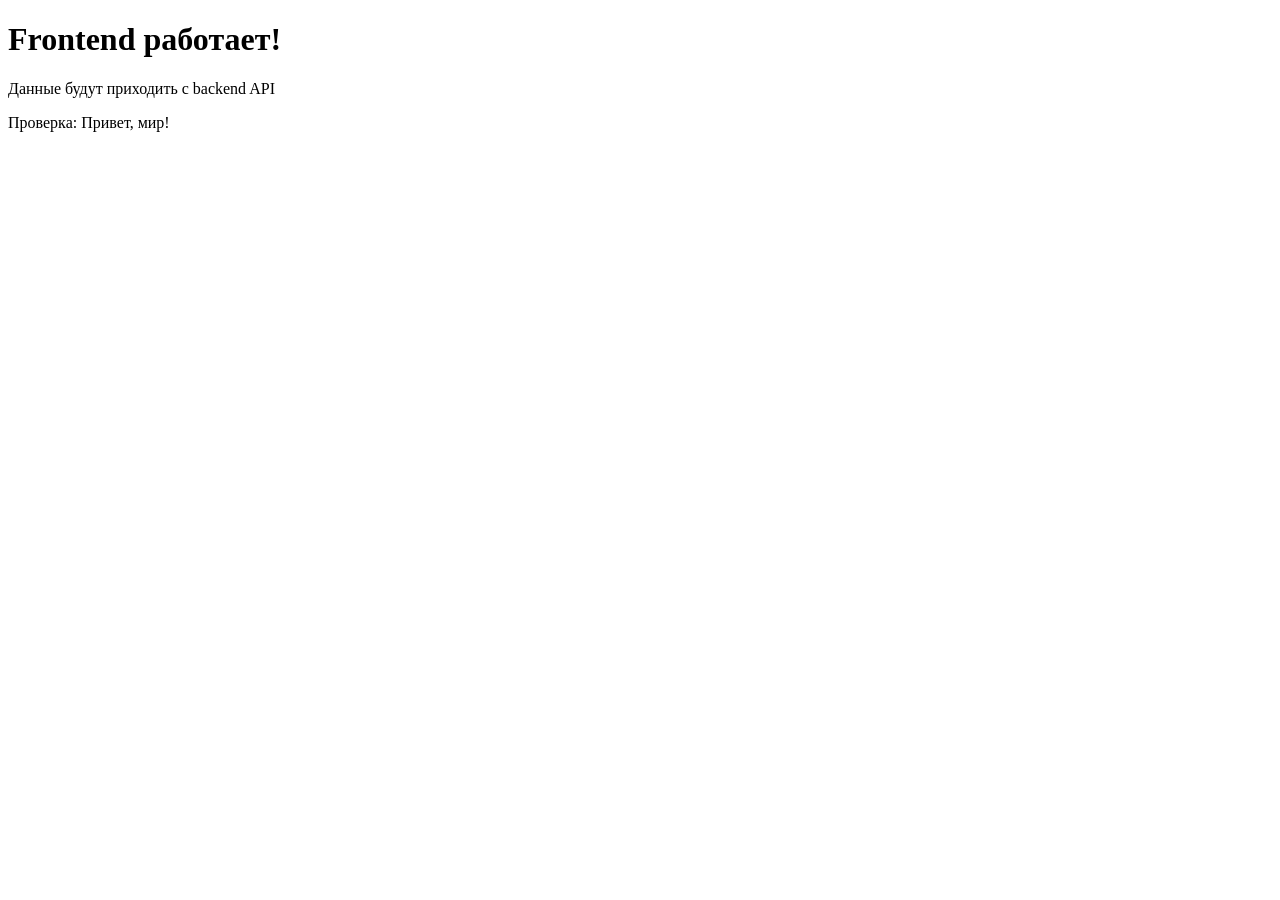
==== frontend/index.html @ 3fdb9240 "Part 9" ====
<!DOCTYPE html>
<html>
  <head>
    <meta charset="UTF-8">
    <title>Trading System</title>
  </head>
  <body>
    <h1>Frontend работает!</h1>
    <p>Данные будут приходить с backend API</p>
    <p>Проверка: Привет, мир!</p>
  </body>
</html>
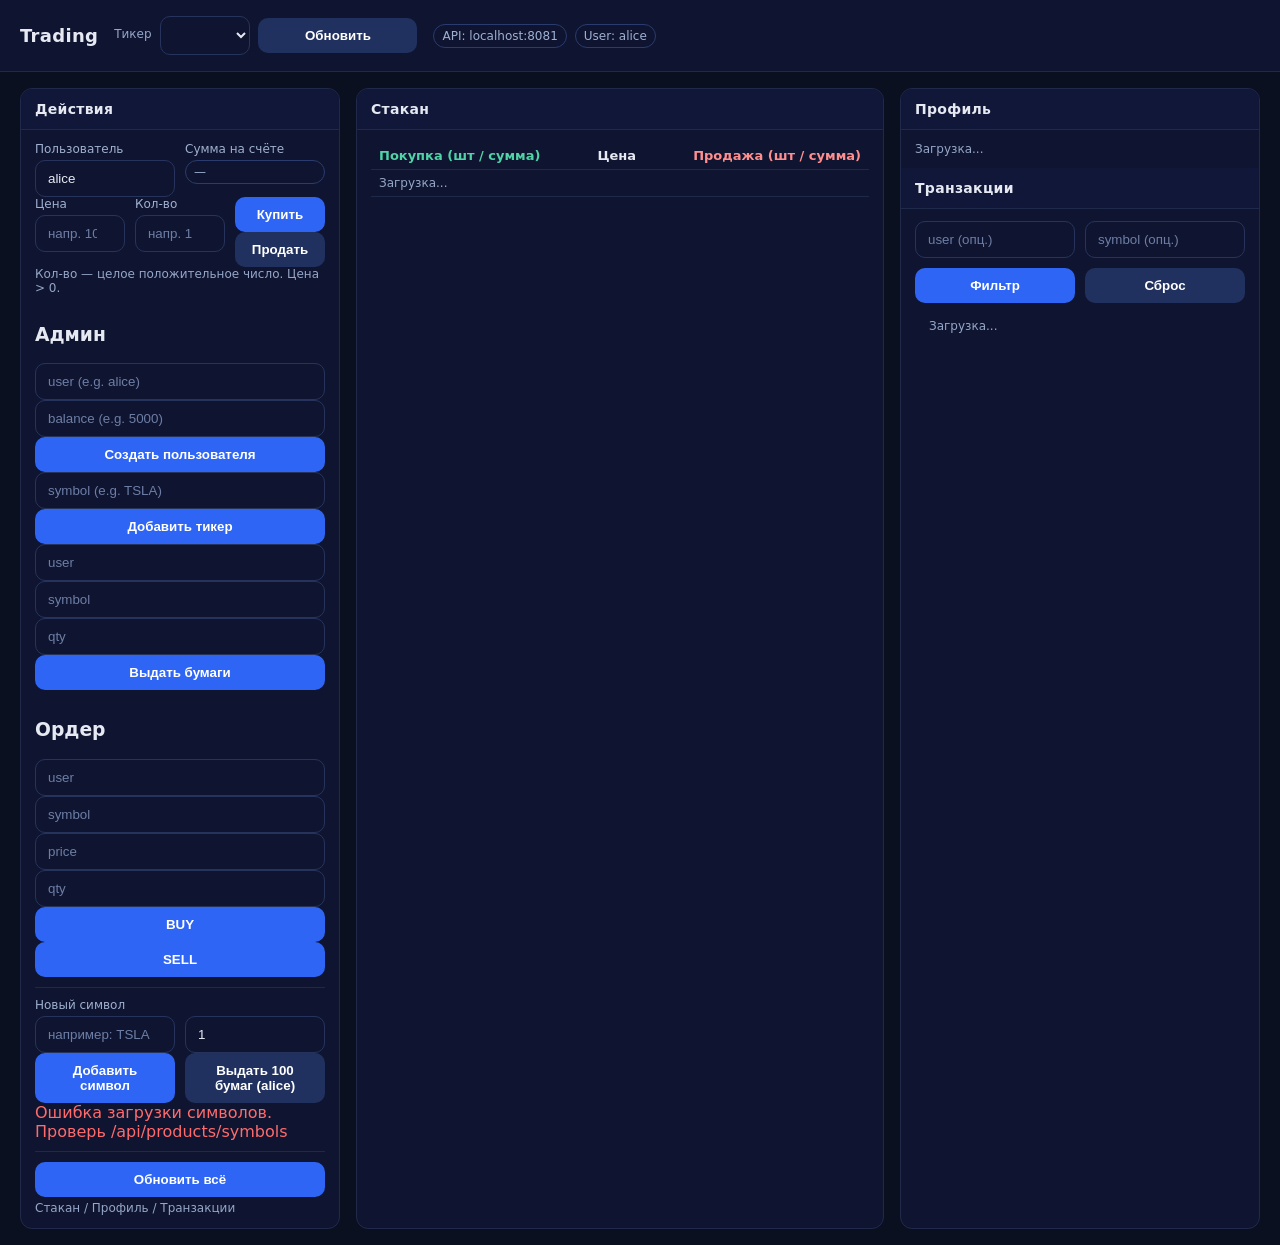
==== commit ed280373: "Final part + UI" ====
--- a/frontend/index.html
+++ b/frontend/index.html
@@ -1,12 +1,178 @@
-<!DOCTYPE html>
-<html>
-  <head>
-    <meta charset="UTF-8">
-    <title>Trading System</title>
-  </head>
-  <body>
-    <h1>Frontend работает!</h1>
-    <p>Данные будут приходить с backend API</p>
-    <p>Проверка: Привет, мир!</p>
-  </body>
+<!doctype html>
+<html lang="ru">
+<head>
+  <meta charset="utf-8" />
+  <title>Trading</title>
+  <meta name="viewport" content="width=device-width,initial-scale=1" />
+  <style>
+    body { font-family: system-ui, -apple-system, Segoe UI, Roboto, sans-serif; margin:0; background:#0b1020; color:#e6e9f2; }
+    header { padding:16px 20px; background:#0f1530; border-bottom:1px solid #1f2a4a; display:flex; align-items:center; gap:16px; flex-wrap:wrap; }
+    header h1 { margin:0; font-size:18px; letter-spacing:.3px; }
+    main { padding:16px 20px; display:grid; grid-template-columns: 320px 1fr 360px; gap:16px; }
+    section { background:#0f1530; border:1px solid #1f2a4a; border-radius:12px; overflow:hidden; }
+    section h2 { margin:0; padding:12px 14px; font-size:14px; font-weight:600; letter-spacing:.3px; border-bottom:1px solid #1f2a4a; background:#101738; }
+    .sec-body { padding:12px 14px; display:grid; gap:10px; }
+    label { font-size:12px; color:#9fb0d1; display:block; margin-bottom:4px; }
+    input, select, button { width:100%; box-sizing:border-box; }
+    input, select { background:#0f1530; color:#e6e9f2; border:1px solid #26345d; border-radius:10px; padding:10px 12px; }
+    input::placeholder { color:#6d7ea6; }
+    .row { display:grid; grid-template-columns: 1fr 1fr; gap:10px; }
+    .row3 { display:grid; grid-template-columns: 1fr 1fr 1fr; gap:10px; }
+    button { background:#2e65f5; border:none; color:white; padding:10px 12px; border-radius:10px; cursor:pointer; font-weight:600; }
+    button.secondary { background:#20315f; }
+    button:disabled { opacity:.6; cursor:not-allowed; }
+    .muted { color:#95a6c8; font-size:12px; }
+    .ok { color:#49d18a; }
+    .err { color:#ff6b6b; white-space:pre-wrap; }
+    .inline { display:inline-flex; gap:8px; align-items:center; }
+    .pill { padding:4px 8px; border:1px solid #2a3b6f; border-radius:999px; color:#9fb0d1; font-size:12px; }
+    table { width:100%; border-collapse:collapse; font-size:13px; }
+    th, td { padding:6px 8px; text-align:right; border-bottom:1px solid #1f2a4a; }
+    th:first-child, td:first-child { text-align:left; }
+    .price { text-align:center; font-weight:700; }
+    .bid { color:#4fd3a7; }
+    .ask { color:#ff8f8f; }
+    .center-col { width:120px; }
+    .grid-gap { display:grid; gap:10px; }
+  </style>
+</head>
+<body>
+  <header>
+    <h1>Trading</h1>
+    <div class="inline">
+      <label for="symbolSelect" class="muted">Тикер</label>
+      <select id="symbolSelect" style="width:160px"></select>
+      <button class="secondary" id="btnReloadSymbols">Обновить</button>
+    </div>
+    <div class="inline">
+      <span class="pill">API: <span id="apiBasePill"></span></span>
+      <span class="pill">User: <span id="userPill">alice</span></span>
+    </div>
+  </header>
+
+  <main>
+    <!-- ЛЕВАЯ КОЛОНКА -->
+    <section>
+      <h2>Действия</h2>
+      <div class="sec-body grid-gap">
+        <div>
+          <div class="row">
+            <div>
+              <label>Пользователь</label>
+              <input id="userInput" placeholder="alice / bob" value="alice" />
+            </div>
+            <div>
+              <label>Сумма на счёте</label>
+              <div class="pill" id="balanceLine">—</div>
+            </div>
+          </div>
+          <div class="row3">
+            <div>
+              <label>Цена</label>
+              <input id="priceInput" type="number" step="0.01" placeholder="напр. 100" />
+            </div>
+            <div>
+              <label>Кол-во</label>
+              <input id="qtyInput" type="number" step="1" min="1" placeholder="напр. 1" />
+            </div>
+            <div style="align-self:end;">
+              <button id="btnBuy">Купить</button>
+              <button id="btnSell" class="secondary">Продать</button>
+            </div>
+          </div>
+          <div class="muted">Кол-во — целое положительное число. Цена > 0.</div>
+          <div id="tradeMsg" class="muted"></div>
+        </div>
+
+<!-- Админ: пользователь и тикер -->
+<div>
+  <h3>Админ</h3>
+  <input id="u_name" placeholder="user (e.g. alice)">
+  <input id="u_bal" type="number" placeholder="balance (e.g. 5000)">
+  <button onclick="createUser(u_name.value, u_bal.value).then(alert).catch(e=>alert(e))">Создать пользователя</button>
+  <br>
+  <input id="symb" placeholder="symbol (e.g. TSLA)">
+  <button onclick="addSymbol(symb.value,1).then(alert).catch(e=>alert(e))">Добавить тикер</button>
+  <br>
+  <input id="g_user" placeholder="user">
+  <input id="g_sym"  placeholder="symbol">
+  <input id="g_qty"  type="number" placeholder="qty">
+  <button onclick="grantStock(g_user.value,g_sym.value,g_qty.value).then(alert).catch(e=>alert(e))">Выдать бумаги</button>
+</div>
+
+<!-- Торговля -->
+<div>
+  <h3>Ордер</h3>
+  <input id="o_user" placeholder="user">
+  <input id="o_sym"  placeholder="symbol">
+  <input id="o_px"   type="number" step="0.01" placeholder="price">
+  <input id="o_qty"  type="number" placeholder="qty">
+  <button onclick="placeOrder('buy',  o_user.value,o_sym.value,o_px.value,o_qty.value).then(alert).catch(e=>alert(e))">BUY</button>
+  <button onclick="placeOrder('sell', o_user.value,o_sym.value,o_px.value,o_qty.value).then(alert).catch(e=>alert(e))">SELL</button>
+</div>
+
+        <div style="border-top:1px solid #1f2a4a; padding-top:10px;">
+          <label>Новый символ</label>
+          <div class="row">
+            <input id="newSymbol" placeholder="например: TSLA" />
+            <input id="newLot" type="number" min="1" step="1" value="1" />
+          </div>
+          <div class="row">
+            <button id="btnAddSymbol">Добавить символ</button>
+            <button class="secondary" id="btnAirdrop">Выдать 100 бумаг (alice)</button>
+          </div>
+          <div id="addSymbolMsg" class="muted"></div>
+        </div>
+
+        <div style="border-top:1px solid #1f2a4a; padding-top:10px;">
+          <button id="btnRefreshAll">Обновить всё</button>
+          <span class="muted">Стакан / Профиль / Транзакции</span>
+        </div>
+      </div>
+    </section>
+
+    <!-- ЦЕНТР: стакан -->
+    <section>
+      <h2>Стакан</h2>
+      <div class="sec-body">
+        <table id="bookTable">
+          <thead>
+            <tr>
+              <th class="bid">Покупка (шт / сумма)</th>
+              <th class="price center-col">Цена</th>
+              <th class="ask">Продажа (шт / сумма)</th>
+            </tr>
+          </thead>
+          <tbody id="bookBody">
+            <tr><td colspan="3" class="muted">Загрузка...</td></tr>
+          </tbody>
+        </table>
+      </div>
+    </section>
+
+    <!-- ПРАВАЯ КОЛОНКА -->
+    <section>
+      <h2>Профиль</h2>
+      <div class="sec-body" id="profileBox">
+        <div class="muted">Загрузка...</div>
+      </div>
+      <h2>Транзакции</h2>
+      <div class="sec-body">
+        <div class="row">
+          <input id="txUser" placeholder="user (опц.)" />
+          <input id="txSymbol" placeholder="symbol (опц.)" />
+        </div>
+        <div class="row">
+          <button id="btnTxFilter">Фильтр</button>
+          <button id="btnTxReset" class="secondary">Сброс</button>
+        </div>
+        <div id="txBox" class="sec-body" style="padding:0 14px 14px 14px">
+          <div class="muted" style="padding-top:6px;">Загрузка...</div>
+        </div>
+      </div>
+    </section>
+  </main>
+
+  <script src="app.js"></script>
+</body>
 </html>
